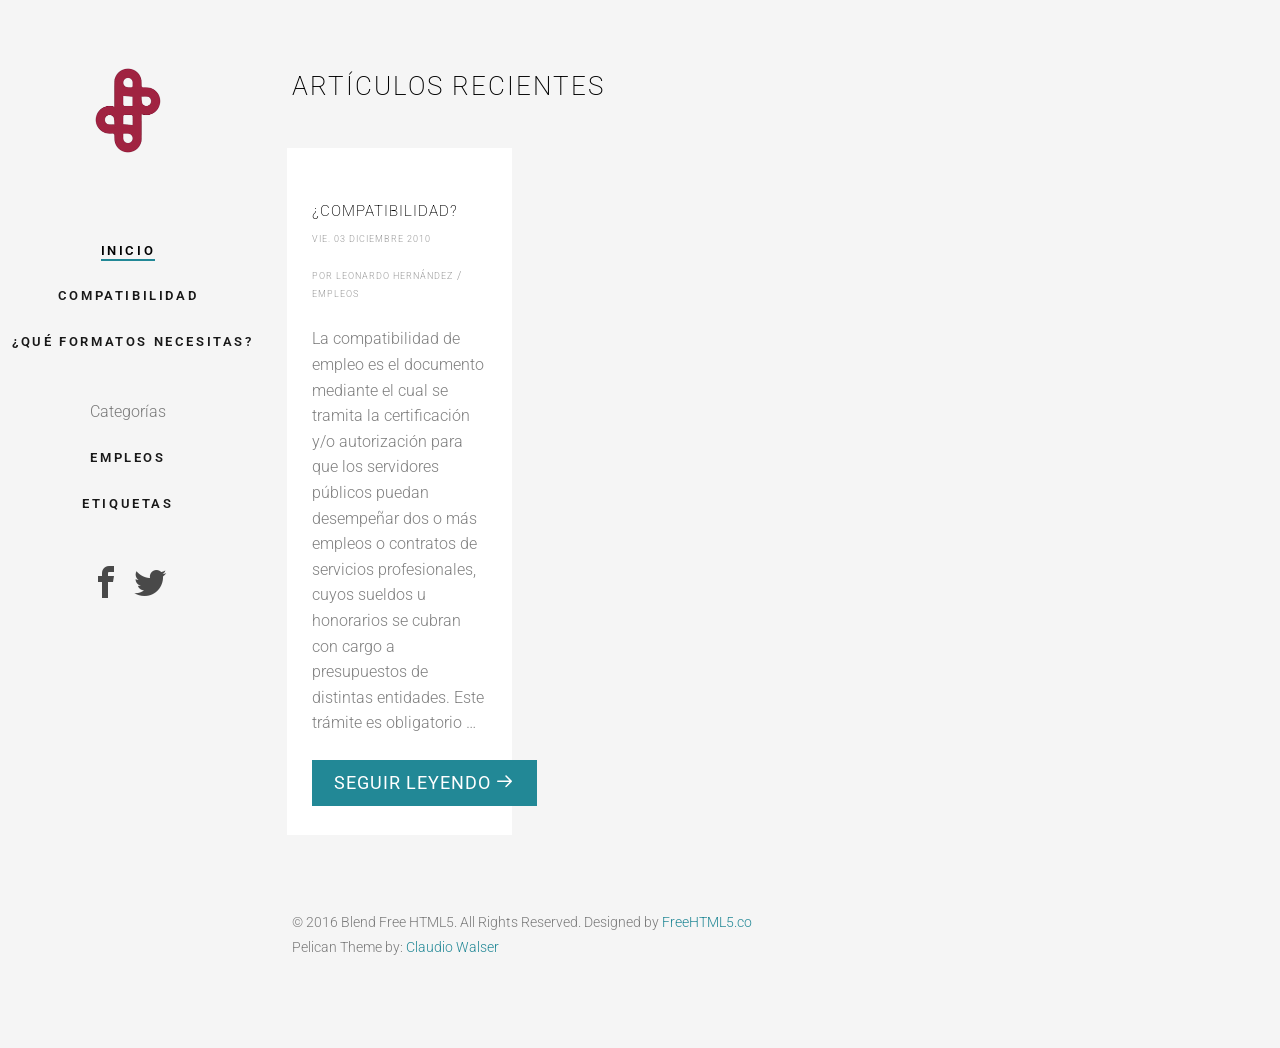
==== index.html @ bf5a9ab4 "Initial commit" ====
<!DOCTYPE html>
<!--[if lt IE 7]>      <html class="no-js lt-ie9 lt-ie8 lt-ie7"> <![endif]-->
<!--[if IE 7]>         <html class="no-js lt-ie9 lt-ie8"> <![endif]-->
<!--[if IE 8]>         <html class="no-js lt-ie9"> <![endif]-->
<!--[if gt IE 8]><!--> <html class="no-js"> <!--<![endif]-->
    <head>
	<link rel="icon" type="image/x-icon" href="./images/favicon.ico">
    <meta charset="utf-8">
    <meta http-equiv="X-UA-Compatible" content="IE=edge">
    <title>UNRC</title>

    <meta name="viewport" content="width=device-width, initial-scale=1">

        <meta name="description" content="" />
        <meta name="author" content="Leonardo Hernández" />

    <link href="https://fonts.googleapis.com/css?family=Roboto:100,300,400,500,700" rel="stylesheet">

    <!-- Animate.css -->
    <link rel="stylesheet" href="./theme/css/animate.css">
    <!-- Icomoon Icon Fonts-->
    <link rel="stylesheet" href="./theme/css/icomoon.css">
    <!-- Bootstrap  -->
    <link rel="stylesheet" href="./theme/css/bootstrap.css">
    <!-- Flexslider  -->
    <link rel="stylesheet" href="./theme/css/flexslider.css">
    <!-- Theme style  -->
    <link rel="stylesheet" href="./theme/css/style.css">
    <!-- Custom style  -->
    <link rel="stylesheet" href="./theme/css/custom.css">
    <!-- pygments code highlight -->
    <link rel="stylesheet" href="./theme/css/pygments.css">
    <!-- tipue search -->
    <link rel="stylesheet" href="./theme/tipuesearch/css/tipuesearch.css">

    <!-- Modernizr JS -->
    <script src="./theme/js/modernizr-2.6.2.min.js"></script>
    <!-- FOR IE9 below -->
    <!--[if lt IE 9]>
    <script src="/theme/js/respond.min.js"></script>
    <![endif]-->



    </head>
    <body>
    <div id="fh5co-page">
        <a href="#" class="js-fh5co-nav-toggle fh5co-nav-toggle"><i></i></a>
        <aside id="fh5co-aside" role="complementary" class="border js-fullheight">

            <nav class="fh5co-main-menu" role="navigation">
            </nav>
            <div class="clearfix"></div>
            <h1  id="fh5co-logo">
                <a href="./index.html">
                    <img src="https://unrcompatibilidad.github.io/images/logo.png" />
                </a>
            </h1>
            <nav class="fh5co-main-menu" role="navigation">
<ul>
    <!-- home link -->
    <li class="fh5co-active"><a href="./">Inicio</a></li>

    <!-- page links -->
            <li><a href="./pages/compatibilidad.html">Compatibilidad</a></li>
            <li><a href="./pages/Formatos PDF.html">¿Qué formatos necesitas?</a></li>

    <!-- categories -->
        <li class="nav-title">Categorías</li>
            <li><a href="./category/empleos.html">Empleos</a></li>

    <!-- tags -->
        <li><a href="./tags.html">Etiquetas</a></li>

    <!-- additional menu items from config -->

</ul>
            </nav>

<ul id="social">
            <li><a href="https://www.facebook.com/UNRosarioCastelIanos" alt="facebook"><i class="icon-facebook2"></i></a></li>

            <li><a href="https://twitter.com/UNRCastellanos" alt="twitter"><i class="icon-twitter2"></i></a></li>

</ul>
        </aside>

        <div id="fh5co-main">

    <div class="fh5co-narrow-content">
    <h2 class="fh5co-heading animate-box" data-animate-effect="fadeInLeft">Artículos Recientes</h2>
    <div class="row row-bottom-padded-md">
<div class="col-md-3 col-sm-6 col-padding animate-box" data-animate-effect="fadeInLeft">
    <div class="blog-entry">
        <div class="desc">
            <h3><a href="./compatibilidad.html">¿Compatibilidad?</a></h3>
            <span><small>vie. 03 diciembre 2010</small></span>
            <span><small>por Leonardo Hernández</small> / <small>Empleos</small></span>
            <p><p>La compatibilidad de empleo es el documento mediante el cual se tramita la certificación y/o autorización para que los servidores públicos puedan desempeñar dos o más empleos o contratos de servicios profesionales, cuyos sueldos u honorarios se cubran con cargo a presupuestos de distintas entidades.  Este trámite es obligatorio …</p></p>
            <a href="./compatibilidad.html" class="btn btn-primary">Seguir leyendo <i class="icon-arrow-right3"></i></a>
        </div>
    </div>
</div>    </div>




<div class="fh5co-footer">
    <p><small>&copy; 2016 Blend Free HTML5. All Rights Reserved.</span> <span>Designed by <a href="http://freehtml5.co/" target="_blank">FreeHTML5.co</a></span>
    <br /><span>Pelican Theme by: <a href="https://github.com/claudio-walser/pelican-fh5co-marble" target="_blank">Claudio Walser</a></span></small></p>

</div>                
        </div>
    </div>

    <!-- jQuery -->
    <script src="./theme/js/jquery.min.js"></script>
    <!-- jQuery Easing -->
    <script src="./theme/js/jquery.easing.1.3.js"></script>
    <!-- Bootstrap -->
    <script src="./theme/js/bootstrap.min.js"></script>
    <!-- Waypoints -->
    <script src="./theme/js/jquery.waypoints.min.js"></script>
    <!-- Flexslider -->
    <script src="./theme/js/jquery.flexslider-min.js"></script>


    <!-- MAIN JS -->
    <script src="./theme/js/main.js"></script>
    </body>
</html>
---- theme/css/icomoon.css ----
.demo-icons li{
  list-style: none;
  float: left;
  font-size: 3em;
  margin: 10px;
}

@font-face {
  font-family: 'icomoon';
  src:  url('fonts/icomoon.eot?6py85u');
  src:  url('fonts/icomoon.eot?6py85u#iefix') format('embedded-opentype'),
    url('fonts/icomoon.ttf?6py85u') format('truetype'),
    url('fonts/icomoon.woff?6py85u') format('woff'),
    url('fonts/icomoon.svg?6py85u#icomoon') format('svg');
  font-weight: normal;
  font-style: normal;
}

[class^="icon-"], [class*=" icon-"] {
  /* use !important to prevent issues with browser extensions that change fonts */
  font-family: 'icomoon' !important;
  speak: none;
  font-style: normal;
  font-weight: normal;
  font-variant: normal;
  text-transform: none;
  line-height: 1;

  /* Better Font Rendering =========== */
  -webkit-font-smoothing: antialiased;
  -moz-osx-font-smoothing: grayscale;
}

.icon-times:before {
  content: "\e930";
}
.icon-tick:before {
  content: "\e931";
}
.icon-plus:before {
  content: "\e932";
}
.icon-minus:before {
  content: "\e933";
}
.icon-equals:before {
  content: "\e934";
}
.icon-divide:before {
  content: "\e935";
}
.icon-chevron-right:before {
  content: "\e936";
}
.icon-chevron-left:before {
  content: "\e937";
}
.icon-arrow-right-thick:before {
  content: "\e938";
}
.icon-arrow-left-thick:before {
  content: "\e939";
}
.icon-th-small:before {
  content: "\e93a";
}
.icon-th-menu:before {
  content: "\e93b";
}
.icon-th-list:before {
  content: "\e93c";
}
.icon-th-large:before {
  content: "\e93d";
}
.icon-home:before {
  content: "\e93e";
}
.icon-arrow-forward:before {
  content: "\e93f";
}
.icon-arrow-back:before {
  content: "\e940";
}
.icon-rss:before {
  content: "\e941";
}
.icon-location:before {
  content: "\e942";
}
.icon-link:before {
  content: "\e943";
}
.icon-image:before {
  content: "\e944";
}
.icon-arrow-up-thick:before {
  content: "\e945";
}
.icon-arrow-down-thick:before {
  content: "\e946";
}
.icon-starburst:before {
  content: "\e947";
}
.icon-starburst-outline:before {
  content: "\e948";
}
.icon-star3:before {
  content: "\e949";
}
.icon-flow-children:before {
  content: "\e94a";
}
.icon-export:before {
  content: "\e94b";
}
.icon-delete2:before {
  content: "\e94c";
}
.icon-delete-outline:before {
  content: "\e94d";
}
.icon-cloud-storage:before {
  content: "\e94e";
}
.icon-wi-fi:before {
  content: "\e94f";
}
.icon-heart:before {
  content: "\e950";
}
.icon-flash:before {
  content: "\e951";
}
.icon-cancel:before {
  content: "\e952";
}
.icon-backspace:before {
  content: "\e953";
}
.icon-attachment:before {
  content: "\e954";
}
.icon-arrow-move:before {
  content: "\e955";
}
.icon-warning:before {
  content: "\e956";
}
.icon-user:before {
  content: "\e957";
}
.icon-radar:before {
  content: "\e958";
}
.icon-lock-open:before {
  content: "\e959";
}
.icon-lock-closed:before {
  content: "\e95a";
}
.icon-location-arrow:before {
  content: "\e95b";
}
.icon-info:before {
  content: "\e95c";
}
.icon-user-delete:before {
  content: "\e95d";
}
.icon-user-add:before {
  content: "\e95e";
}
.icon-media-pause:before {
  content: "\e95f";
}
.icon-group:before {
  content: "\e960";
}
.icon-chart-pie:before {
  content: "\e961";
}
.icon-chart-line:before {
  content: "\e962";
}
.icon-chart-bar:before {
  content: "\e963";
}
.icon-chart-area:before {
  content: "\e964";
}
.icon-video:before {
  content: "\e965";
}
.icon-point-of-interest:before {
  content: "\e966";
}
.icon-infinity:before {
  content: "\e967";
}
.icon-globe:before {
  content: "\e968";
}
.icon-eye:before {
  content: "\e969";
}
.icon-cog:before {
  content: "\e96a";
}
.icon-camera:before {
  content: "\e96b";
}
.icon-upload:before {
  content: "\e96c";
}
.icon-scissors:before {
  content: "\e96d";
}
.icon-refresh:before {
  content: "\e96e";
}
.icon-pin:before {
  content: "\e96f";
}
.icon-key:before {
  content: "\e970";
}
.icon-info-large:before {
  content: "\e971";
}
.icon-eject:before {
  content: "\e972";
}
.icon-download:before {
  content: "\e973";
}
.icon-zoom:before {
  content: "\e974";
}
.icon-zoom-out:before {
  content: "\e975";
}
.icon-zoom-in:before {
  content: "\e976";
}
.icon-sort-numerically:before {
  content: "\e977";
}
.icon-sort-alphabetically:before {
  content: "\e978";
}
.icon-input-checked:before {
  content: "\e979";
}
.icon-calender:before {
  content: "\e97a";
}
.icon-world2:before {
  content: "\e97b";
}
.icon-notes:before {
  content: "\e97c";
}
.icon-code:before {
  content: "\e97d";
}
.icon-arrow-sync:before {
  content: "\e97e";
}
.icon-arrow-shuffle:before {
  content: "\e97f";
}
.icon-arrow-repeat:before {
  content: "\e980";
}
.icon-arrow-minimise:before {
  content: "\e981";
}
.icon-arrow-maximise:before {
  content: "\e982";
}
.icon-arrow-loop:before {
  content: "\e983";
}
.icon-anchor:before {
  content: "\e984";
}
.icon-spanner:before {
  content: "\e985";
}
.icon-puzzle:before {
  content: "\e986";
}
.icon-power:before {
  content: "\e987";
}
.icon-plane:before {
  content: "\e988";
}
.icon-pi:before {
  content: "\e989";
}
.icon-phone:before {
  content: "\e98a";
}
.icon-microphone2:before {
  content: "\e98b";
}
.icon-media-rewind:before {
  content: "\e98c";
}
.icon-flag:before {
  content: "\e98d";
}
.icon-adjust-brightness:before {
  content: "\e98e";
}
.icon-waves:before {
  content: "\e98f";
}
.icon-social-twitter:before {
  content: "\e990";
}
.icon-social-facebook:before {
  content: "\e991";
}
.icon-social-dribbble:before {
  content: "\e992";
}
.icon-media-stop:before {
  content: "\e993";
}
.icon-media-record:before {
  content: "\e994";
}
.icon-media-play:before {
  content: "\e995";
}
.icon-media-fast-forward:before {
  content: "\e996";
}
.icon-media-eject:before {
  content: "\e997";
}
.icon-social-vimeo:before {
  content: "\e998";
}
.icon-social-tumbler:before {
  content: "\e999";
}
.icon-social-skype:before {
  content: "\e99a";
}
.icon-social-pinterest:before {
  content: "\e99b";
}
.icon-social-linkedin:before {
  content: "\e99c";
}
.icon-social-last-fm:before {
  content: "\e99d";
}
.icon-social-github:before {
  content: "\e99e";
}
.icon-social-flickr:before {
  content: "\e99f";
}
.icon-at:before {
  content: "\e9a0";
}
.icon-times-outline:before {
  content: "\e9a1";
}
.icon-plus-outline:before {
  content: "\e9a2";
}
.icon-minus-outline:before {
  content: "\e9a3";
}
.icon-tick-outline:before {
  content: "\e9a4";
}
.icon-th-large-outline:before {
  content: "\e9a5";
}
.icon-equals-outline:before {
  content: "\e9a6";
}
.icon-divide-outline:before {
  content: "\e9a7";
}
.icon-chevron-right-outline:before {
  content: "\e9a8";
}
.icon-chevron-left-outline:before {
  content: "\e9a9";
}
.icon-arrow-right-outline:before {
  content: "\e9aa";
}
.icon-arrow-left-outline:before {
  content: "\e9ab";
}
.icon-th-small-outline:before {
  content: "\e9ac";
}
.icon-th-menu-outline:before {
  content: "\e9ad";
}
.icon-th-list-outline:before {
  content: "\e9ae";
}
.icon-news2:before {
  content: "\e9b1";
}
.icon-home-outline:before {
  content: "\e9b2";
}
.icon-arrow-up-outline:before {
  content: "\e9b3";
}
.icon-arrow-forward-outline:before {
  content: "\e9b4";
}
.icon-arrow-down-outline:before {
  content: "\e9b5";
}
.icon-arrow-back-outline:before {
  content: "\e9b6";
}
.icon-trash3:before {
  content: "\e9b7";
}
.icon-rss-outline:before {
  content: "\e9b8";
}
.icon-message:before {
  content: "\e9b9";
}
.icon-location-outline:before {
  content: "\e9ba";
}
.icon-link-outline:before {
  content: "\e9bb";
}
.icon-image-outline:before {
  content: "\e9bc";
}
.icon-export-outline:before {
  content: "\e9bd";
}
.icon-cross:before {
  content: "\e9be";
}
.icon-wi-fi-outline:before {
  content: "\e9bf";
}
.icon-star-outline:before {
  content: "\e9c0";
}
.icon-media-pause-outline:before {
  content: "\e9c1";
}
.icon-mail:before {
  content: "\e9c2";
}
.icon-heart-outline:before {
  content: "\e9c3";
}
.icon-flash-outline:before {
  content: "\e9c4";
}
.icon-cancel-outline:before {
  content: "\e9c5";
}
.icon-beaker:before {
  content: "\e9c6";
}
.icon-arrow-move-outline:before {
  content: "\e9c7";
}
.icon-watch2:before {
  content: "\e9c8";
}
.icon-warning-outline:before {
  content: "\e9c9";
}
.icon-time:before {
  content: "\e9ca";
}
.icon-radar-outline:before {
  content: "\e9cb";
}
.icon-lock-open-outline:before {
  content: "\e9cc";
}
.icon-location-arrow-outline:before {
  content: "\e9cd";
}
.icon-info-outline:before {
  content: "\e9ce";
}
.icon-backspace-outline:before {
  content: "\e9cf";
}
.icon-attachment-outline:before {
  content: "\e9d0";
}
.icon-user-outline:before {
  content: "\e9d1";
}
.icon-user-delete-outline:before {
  content: "\e9d2";
}
.icon-user-add-outline:before {
  content: "\e9d3";
}
.icon-lock-closed-outline:before {
  content: "\e9d4";
}
.icon-group-outline:before {
  content: "\e9d5";
}
.icon-chart-pie-outline:before {
  content: "\e9d6";
}
.icon-chart-line-outline:before {
  content: "\e9d7";
}
.icon-chart-bar-outline:before {
  content: "\e9d8";
}
.icon-chart-area-outline:before {
  content: "\e9d9";
}
.icon-video-outline:before {
  content: "\e9da";
}
.icon-point-of-interest-outline:before {
  content: "\e9db";
}
.icon-map:before {
  content: "\e9dc";
}
.icon-key-outline:before {
  content: "\e9dd";
}
.icon-infinity-outline:before {
  content: "\e9de";
}
.icon-globe-outline:before {
  content: "\e9df";
}
.icon-eye-outline:before {
  content: "\e9e0";
}
.icon-cog-outline:before {
  content: "\e9e1";
}
.icon-camera-outline:before {
  content: "\e9e2";
}
.icon-upload-outline:before {
  content: "\e9e3";
}
.icon-support:before {
  content: "\e9e4";
}
.icon-scissors-outline:before {
  content: "\e9e5";
}
.icon-refresh-outline:before {
  content: "\e9e6";
}
.icon-info-large-outline:before {
  content: "\e9e7";
}
.icon-eject-outline:before {
  content: "\e9e8";
}
.icon-download-outline:before {
  content: "\e9e9";
}
.icon-battery-mid:before {
  content: "\e9ea";
}
.icon-battery-low:before {
  content: "\e9eb";
}
.icon-battery-high:before {
  content: "\e9ec";
}
.icon-zoom-outline:before {
  content: "\e9ed";
}
.icon-zoom-out-outline:before {
  content: "\e9ee";
}
.icon-zoom-in-outline:before {
  content: "\e9ef";
}
.icon-tag3:before {
  content: "\e9f0";
}
.icon-tabs-outline:before {
  content: "\e9f1";
}
.icon-pin-outline:before {
  content: "\e9f2";
}
.icon-message-typing:before {
  content: "\e9f3";
}
.icon-directions:before {
  content: "\e9f4";
}
.icon-battery-full:before {
  content: "\e9f5";
}
.icon-battery-charge:before {
  content: "\e9f6";
}
.icon-pipette:before {
  content: "\e9f7";
}
.icon-pencil:before {
  content: "\e9f8";
}
.icon-folder:before {
  content: "\e9f9";
}
.icon-folder-delete:before {
  content: "\e9fa";
}
.icon-folder-add:before {
  content: "\e9fb";
}
.icon-edit:before {
  content: "\e9fc";
}
.icon-document:before {
  content: "\e9fd";
}
.icon-document-delete:before {
  content: "\e9fe";
}
.icon-document-add:before {
  content: "\e9ff";
}
.icon-brush:before {
  content: "\ea00";
}
.icon-thumbs-up:before {
  content: "\ea01";
}
.icon-thumbs-down:before {
  content: "\ea02";
}
.icon-pen:before {
  content: "\ea03";
}
.icon-sort-numerically-outline:before {
  content: "\ea04";
}
.icon-sort-alphabetically-outline:before {
  content: "\ea05";
}
.icon-social-last-fm-circular:before {
  content: "\ea06";
}
.icon-social-github-circular:before {
  content: "\ea07";
}
.icon-compass:before {
  content: "\ea08";
}
.icon-bookmark:before {
  content: "\ea09";
}
.icon-input-checked-outline:before {
  content: "\ea0a";
}
.icon-code-outline:before {
  content: "\ea0b";
}
.icon-calender-outline:before {
  content: "\ea0c";
}
.icon-business-card:before {
  content: "\ea0d";
}
.icon-arrow-up:before {
  content: "\ea0e";
}
.icon-arrow-sync-outline:before {
  content: "\ea0f";
}
.icon-arrow-right:before {
  content: "\ea10";
}
.icon-arrow-repeat-outline:before {
  content: "\ea11";
}
.icon-arrow-loop-outline:before {
  content: "\ea12";
}
.icon-arrow-left:before {
  content: "\ea13";
}
.icon-flow-switch:before {
  content: "\ea14";
}
.icon-flow-parallel:before {
  content: "\ea15";
}
.icon-flow-merge:before {
  content: "\ea16";
}
.icon-document-text:before {
  content: "\ea17";
}
.icon-clipboard:before {
  content: "\ea18";
}
.icon-calculator:before {
  content: "\ea19";
}
.icon-arrow-minimise-outline:before {
  content: "\ea1a";
}
.icon-arrow-maximise-outline:before {
  content: "\ea1b";
}
.icon-arrow-down:before {
  content: "\ea1c";
}
.icon-gift:before {
  content: "\ea1d";
}
.icon-film:before {
  content: "\ea1e";
}
.icon-database:before {
  content: "\ea1f";
}
.icon-bell:before {
  content: "\ea20";
}
.icon-anchor-outline:before {
  content: "\ea21";
}
.icon-adjust-contrast:before {
  content: "\ea22";
}
.icon-world-outline:before {
  content: "\ea23";
}
.icon-shopping-bag:before {
  content: "\ea24";
}
.icon-power-outline:before {
  content: "\ea25";
}
.icon-notes-outline:before {
  content: "\ea26";
}
.icon-device-tablet:before {
  content: "\ea27";
}
.icon-device-phone:before {
  content: "\ea28";
}
.icon-device-laptop:before {
  content: "\ea29";
}
.icon-device-desktop:before {
  content: "\ea2a";
}
.icon-briefcase:before {
  content: "\ea2b";
}
.icon-stopwatch:before {
  content: "\ea2c";
}
.icon-spanner-outline:before {
  content: "\ea2d";
}
.icon-puzzle-outline:before {
  content: "\ea2e";
}
.icon-printer:before {
  content: "\ea2f";
}
.icon-pi-outline:before {
  content: "\ea30";
}
.icon-lightbulb:before {
  content: "\ea31";
}
.icon-flag-outline:before {
  content: "\ea32";
}
.icon-contacts:before {
  content: "\ea33";
}
.icon-archive2:before {
  content: "\ea34";
}
.icon-weather-stormy:before {
  content: "\ea35";
}
.icon-weather-shower:before {
  content: "\ea36";
}
.icon-weather-partly-sunny:before {
  content: "\ea37";
}
.icon-weather-downpour:before {
  content: "\ea38";
}
.icon-weather-cloudy:before {
  content: "\ea39";
}
.icon-plane-outline:before {
  content: "\ea3a";
}
.icon-phone-outline:before {
  content: "\ea3b";
}
.icon-microphone-outline:before {
  content: "\ea3c";
}
.icon-weather-windy:before {
  content: "\ea3d";
}
.icon-weather-windy-cloudy:before {
  content: "\ea3e";
}
.icon-weather-sunny:before {
  content: "\ea3f";
}
.icon-weather-snow:before {
  content: "\ea40";
}
.icon-weather-night:before {
  content: "\ea41";
}
.icon-media-stop-outline:before {
  content: "\ea42";
}
.icon-media-rewind-outline:before {
  content: "\ea43";
}
.icon-media-record-outline:before {
  content: "\ea44";
}
.icon-media-play-outline:before {
  content: "\ea45";
}
.icon-media-fast-forward-outline:before {
  content: "\ea46";
}
.icon-media-eject-outline:before {
  content: "\ea47";
}
.icon-wine:before {
  content: "\ea48";
}
.icon-waves-outline:before {
  content: "\ea49";
}
.icon-ticket:before {
  content: "\ea4a";
}
.icon-tags:before {
  content: "\ea4b";
}
.icon-plug:before {
  content: "\ea4c";
}
.icon-headphones:before {
  content: "\ea4d";
}
.icon-credit-card:before {
  content: "\ea4e";
}
.icon-coffee:before {
  content: "\ea4f";
}
.icon-book:before {
  content: "\ea50";
}
.icon-beer:before {
  content: "\ea51";
}
.icon-volume2:before {
  content: "\ea52";
}
.icon-volume-up:before {
  content: "\ea53";
}
.icon-volume-mute:before {
  content: "\ea54";
}
.icon-volume-down:before {
  content: "\ea55";
}
.icon-social-vimeo-circular:before {
  content: "\ea56";
}
.icon-social-twitter-circular:before {
  content: "\ea57";
}
.icon-social-pinterest-circular:before {
  content: "\ea58";
}
.icon-social-linkedin-circular:before {
  content: "\ea59";
}
.icon-social-facebook-circular:before {
  content: "\ea5a";
}
.icon-social-dribbble-circular:before {
  content: "\ea5b";
}
.icon-tree:before {
  content: "\ea5c";
}
.icon-thermometer2:before {
  content: "\ea5d";
}
.icon-social-tumbler-circular:before {
  content: "\ea5e";
}
.icon-social-skype-outline:before {
  content: "\ea5f";
}
.icon-social-flickr-circular:before {
  content: "\ea60";
}
.icon-social-at-circular:before {
  content: "\ea61";
}
.icon-shopping-cart:before {
  content: "\ea62";
}
.icon-messages:before {
  content: "\ea63";
}
.icon-leaf:before {
  content: "\ea64";
}
.icon-feather:before {
  content: "\ea65";
}
.icon-eye2:before {
  content: "\e064";
}
.icon-paper-clip:before {
  content: "\e065";
}
.icon-mail5:before {
  content: "\e066";
}
.icon-toggle:before {
  content: "\e067";
}
.icon-layout:before {
  content: "\e068";
}
.icon-link2:before {
  content: "\e069";
}
.icon-bell2:before {
  content: "\e06a";
}
.icon-lock3:before {
  content: "\e06b";
}
.icon-unlock:before {
  content: "\e06c";
}
.icon-ribbon2:before {
  content: "\e06d";
}
.icon-image2:before {
  content: "\e06e";
}
.icon-signal:before {
  content: "\e06f";
}
.icon-target3:before {
  content: "\e070";
}
.icon-clipboard3:before {
  content: "\e071";
}
.icon-clock3:before {
  content: "\e072";
}
.icon-watch:before {
  content: "\e073";
}
.icon-air-play:before {
  content: "\e074";
}
.icon-camera3:before {
  content: "\e075";
}
.icon-video2:before {
  content: "\e076";
}
.icon-disc:before {
  content: "\e077";
}
.icon-printer3:before {
  content: "\e078";
}
.icon-monitor:before {
  content: "\e079";
}
.icon-server:before {
  content: "\e07a";
}
.icon-cog2:before {
  content: "\e07b";
}
.icon-heart3:before {
  content: "\e07c";
}
.icon-paragraph:before {
  content: "\e07d";
}
.icon-align-justify:before {
  content: "\e07e";
}
.icon-align-left:before {
  content: "\e07f";
}
.icon-align-center:before {
  content: "\e080";
}
.icon-align-right:before {
  content: "\e081";
}
.icon-book2:before {
  content: "\e082";
}
.icon-layers2:before {
  content: "\e083";
}
.icon-stack2:before {
  content: "\e084";
}
.icon-stack-2:before {
  content: "\e085";
}
.icon-paper:before {
  content: "\e086";
}
.icon-paper-stack:before {
  content: "\e087";
}
.icon-search3:before {
  content: "\e088";
}
.icon-zoom-in2:before {
  content: "\e089";
}
.icon-zoom-out2:before {
  content: "\e08a";
}
.icon-reply2:before {
  content: "\e08b";
}
.icon-circle-plus:before {
  content: "\e08c";
}
.icon-circle-minus:before {
  content: "\e08d";
}
.icon-circle-check:before {
  content: "\e08e";
}
.icon-circle-cross:before {
  content: "\e08f";
}
.icon-square-plus:before {
  content: "\e090";
}
.icon-square-minus:before {
  content: "\e091";
}
.icon-square-check:before {
  content: "\e092";
}
.icon-square-cross:before {
  content: "\e093";
}
.icon-microphone:before {
  content: "\e094";
}
.icon-record:before {
  content: "\e095";
}
.icon-skip-back:before {
  content: "\e096";
}
.icon-rewind:before {
  content: "\e097";
}
.icon-play4:before {
  content: "\e098";
}
.icon-pause3:before {
  content: "\e099";
}
.icon-stop3:before {
  content: "\e09a";
}
.icon-fast-forward:before {
  content: "\e09b";
}
.icon-skip-forward:before {
  content: "\e09c";
}
.icon-shuffle2:before {
  content: "\e09d";
}
.icon-repeat:before {
  content: "\e09e";
}
.icon-folder2:before {
  content: "\e09f";
}
.icon-umbrella:before {
  content: "\e0a0";
}
.icon-moon:before {
  content: "\e0a1";
}
.icon-thermometer:before {
  content: "\e0a2";
}
.icon-drop:before {
  content: "\e0a3";
}
.icon-sun2:before {
  content: "\e0a4";
}
.icon-cloud3:before {
  content: "\e0a5";
}
.icon-cloud-upload2:before {
  content: "\e0a6";
}
.icon-cloud-download2:before {
  content: "\e0a7";
}
.icon-upload4:before {
  content: "\e0a8";
}
.icon-download4:before {
  content: "\e0a9";
}
.icon-location3:before {
  content: "\e0aa";
}
.icon-location-2:before {
  content: "\e0ab";
}
.icon-map3:before {
  content: "\e0ac";
}
.icon-battery:before {
  content: "\e0ad";
}
.icon-head:before {
  content: "\e0ae";
}
.icon-briefcase3:before {
  content: "\e0af";
}
.icon-speech-bubble:before {
  content: "\e0b0";
}
.icon-anchor2:before {
  content: "\e0b1";
}
.icon-globe2:before {
  content: "\e0b2";
}
.icon-box:before {
  content: "\e0b3";
}
.icon-reload:before {
  content: "\e0b4";
}
.icon-share3:before {
  content: "\e0b5";
}
.icon-marquee:before {
  content: "\e0b6";
}
.icon-marquee-plus:before {
  content: "\e0b7";
}
.icon-marquee-minus:before {
  content: "\e0b8";
}
.icon-tag:before {
  content: "\e0b9";
}
.icon-power2:before {
  content: "\e0ba";
}
.icon-command2:before {
  content: "\e0bb";
}
.icon-alt:before {
  content: "\e0bc";
}
.icon-esc:before {
  content: "\e0bd";
}
.icon-bar-graph:before {
  content: "\e0be";
}
.icon-bar-graph-2:before {
  content: "\e0bf";
}
.icon-pie-graph:before {
  content: "\e0c0";
}
.icon-star:before {
  content: "\e0c1";
}
.icon-arrow-left3:before {
  content: "\e0c2";
}
.icon-arrow-right3:before {
  content: "\e0c3";
}
.icon-arrow-up3:before {
  content: "\e0c4";
}
.icon-arrow-down3:before {
  content: "\e0c5";
}
.icon-volume:before {
  content: "\e0c6";
}
.icon-mute:before {
  content: "\e0c7";
}
.icon-content-right:before {
  content: "\e100";
}
.icon-content-left:before {
  content: "\e101";
}
.icon-grid2:before {
  content: "\e102";
}
.icon-grid-2:before {
  content: "\e103";
}
.icon-columns:before {
  content: "\e104";
}
.icon-loader:before {
  content: "\e105";
}
.icon-bag:before {
  content: "\e106";
}
.icon-ban:before {
  content: "\e107";
}
.icon-flag3:before {
  content: "\e108";
}
.icon-trash:before {
  content: "\e109";
}
.icon-expand2:before {
  content: "\e110";
}
.icon-contract:before {
  content: "\e111";
}
.icon-maximize:before {
  content: "\e112";
}
.icon-minimize:before {
  content: "\e113";
}
.icon-plus2:before {
  content: "\e114";
}
.icon-minus2:before {
  content: "\e115";
}
.icon-check:before {
  content: "\e116";
}
.icon-cross2:before {
  content: "\e117";
}
.icon-move:before {
  content: "\e118";
}
.icon-delete:before {
  content: "\e119";
}
.icon-menu5:before {
  content: "\e120";
}
.icon-archive:before {
  content: "\e121";
}
.icon-inbox:before {
  content: "\e122";
}
.icon-outbox:before {
  content: "\e123";
}
.icon-file:before {
  content: "\e124";
}
.icon-file-add:before {
  content: "\e125";
}
.icon-file-subtract:before {
  content: "\e126";
}
.icon-help:before {
  content: "\e127";
}
.icon-open:before {
  content: "\e128";
}
.icon-ellipsis:before {
  content: "\e129";
}
.icon-heart4:before {
  content: "\e900";
}
.icon-cloud4:before {
  content: "\e901";
}
.icon-star2:before {
  content: "\e902";
}
.icon-tv2:before {
  content: "\e903";
}
.icon-sound:before {
  content: "\e904";
}
.icon-video3:before {
  content: "\e905";
}
.icon-trash2:before {
  content: "\e906";
}
.icon-user2:before {
  content: "\e907";
}
.icon-key3:before {
  content: "\e908";
}
.icon-search4:before {
  content: "\e909";
}
.icon-settings:before {
  content: "\e90a";
}
.icon-camera4:before {
  content: "\e90b";
}
.icon-tag2:before {
  content: "\e90c";
}
.icon-lock4:before {
  content: "\e90d";
}
.icon-bulb:before {
  content: "\e90e";
}
.icon-pen2:before {
  content: "\e90f";
}
.icon-diamond:before {
  content: "\e910";
}
.icon-display2:before {
  content: "\e911";
}
.icon-location4:before {
  content: "\e912";
}
.icon-eye3:before {
  content: "\e913";
}
.icon-bubble3:before {
  content: "\e914";
}
.icon-stack3:before {
  content: "\e915";
}
.icon-cup:before {
  content: "\e916";
}
.icon-phone3:before {
  content: "\e917";
}
.icon-news:before {
  content: "\e918";
}
.icon-mail6:before {
  content: "\e919";
}
.icon-like:before {
  content: "\e91a";
}
.icon-photo:before {
  content: "\e91b";
}
.icon-note:before {
  content: "\e91c";
}
.icon-clock4:before {
  content: "\e91d";
}
.icon-paperplane:before {
  content: "\e91e";
}
.icon-params:before {
  content: "\e91f";
}
.icon-banknote:before {
  content: "\e920";
}
.icon-data:before {
  content: "\e921";
}
.icon-music2:before {
  content: "\e922";
}
.icon-megaphone2:before {
  content: "\e923";
}
.icon-study:before {
  content: "\e924";
}
.icon-lab2:before {
  content: "\e925";
}
.icon-food:before {
  content: "\e926";
}
.icon-t-shirt:before {
  content: "\e927";
}
.icon-fire2:before {
  content: "\e928";
}
.icon-clip:before {
  content: "\e929";
}
.icon-shop:before {
  content: "\e92a";
}
.icon-calendar3:before {
  content: "\e92b";
}
.icon-wallet2:before {
  content: "\e92c";
}
.icon-vynil:before {
  content: "\e92d";
}
.icon-truck2:before {
  content: "\e92e";
}
.icon-world:before {
  content: "\e92f";
}
.icon-spinner6:before {
  content: "\e9af";
}
.icon-spinner7:before {
  content: "\e9b0";
}
.icon-amazon:before {
  content: "\eab7";
}
.icon-google:before {
  content: "\eab8";
}
.icon-google2:before {
  content: "\eab9";
}
.icon-google3:before {
  content: "\eaba";
}
.icon-google-plus:before {
  content: "\eabb";
}
.icon-google-plus2:before {
  content: "\eabc";
}
.icon-google-plus3:before {
  content: "\eabd";
}
.icon-hangouts:before {
  content: "\eabe";
}
.icon-google-drive:before {
  content: "\eabf";
}
.icon-facebook2:before {
  content: "\eac0";
}
.icon-facebook22:before {
  content: "\eac1";
}
.icon-instagram:before {
  content: "\eac2";
}
.icon-whatsapp:before {
  content: "\eac3";
}
.icon-spotify:before {
  content: "\eac4";
}
.icon-telegram:before {
  content: "\eac5";
}
.icon-twitter2:before {
  content: "\eac6";
}
.icon-vine:before {
  content: "\eac7";
}
.icon-vk:before {
  content: "\eac8";
}
.icon-renren:before {
  content: "\eac9";
}
.icon-sina-weibo:before {
  content: "\eaca";
}
.icon-rss2:before {
  content: "\eacb";
}
.icon-rss22:before {
  content: "\eacc";
}
.icon-youtube:before {
  content: "\eacd";
}
.icon-youtube2:before {
  content: "\eace";
}
.icon-twitch:before {
  content: "\eacf";
}
.icon-vimeo:before {
  content: "\ead0";
}
.icon-vimeo2:before {
  content: "\ead1";
}
.icon-lanyrd:before {
  content: "\ead2";
}
.icon-flickr:before {
  content: "\ead3";
}
.icon-flickr2:before {
  content: "\ead4";
}
.icon-flickr3:before {
  content: "\ead5";
}
.icon-flickr4:before {
  content: "\ead6";
}
.icon-dribbble2:before {
  content: "\ead7";
}
.icon-behance:before {
  content: "\ead8";
}
.icon-behance2:before {
  content: "\ead9";
}
.icon-deviantart:before {
  content: "\eada";
}
.icon-500px:before {
  content: "\eadb";
}
.icon-steam:before {
  content: "\eadc";
}
.icon-steam2:before {
  content: "\eadd";
}
.icon-dropbox:before {
  content: "\eade";
}
.icon-onedrive:before {
  content: "\eadf";
}
.icon-github:before {
  content: "\eae0";
}
.icon-npm:before {
  content: "\eae1";
}
.icon-basecamp:before {
  content: "\eae2";
}
.icon-trello:before {
  content: "\eae3";
}
.icon-wordpress:before {
  content: "\eae4";
}
.icon-joomla:before {
  content: "\eae5";
}
.icon-ello:before {
  content: "\eae6";
}
.icon-blogger:before {
  content: "\eae7";
}
.icon-blogger2:before {
  content: "\eae8";
}
.icon-tumblr2:before {
  content: "\eae9";
}
.icon-tumblr22:before {
  content: "\eaea";
}
.icon-yahoo:before {
  content: "\eaeb";
}
.icon-yahoo2:before {
  content: "\eaec";
}
.icon-tux:before {
  content: "\eaed";
}
.icon-appleinc:before {
  content: "\eaee";
}
.icon-finder:before {
  content: "\eaef";
}
.icon-android:before {
  content: "\eaf0";
}
.icon-windows:before {
  content: "\eaf1";
}
.icon-windows8:before {
  content: "\eaf2";
}
.icon-soundcloud:before {
  content: "\eaf3";
}
.icon-soundcloud2:before {
  content: "\eaf4";
}
.icon-skype:before {
  content: "\eaf5";
}
.icon-reddit:before {
  content: "\eaf6";
}
.icon-hackernews:before {
  content: "\eaf7";
}
.icon-wikipedia:before {
  content: "\eaf8";
}
.icon-linkedin2:before {
  content: "\eaf9";
}
.icon-linkedin22:before {
  content: "\eafa";
}
.icon-lastfm:before {
  content: "\eafb";
}
.icon-lastfm2:before {
  content: "\eafc";
}
.icon-delicious:before {
  content: "\eafd";
}
.icon-stumbleupon:before {
  content: "\eafe";
}
.icon-stumbleupon2:before {
  content: "\eaff";
}
.icon-stackoverflow:before {
  content: "\eb00";
}
.icon-pinterest:before {
  content: "\eb01";
}
.icon-pinterest2:before {
  content: "\eb02";
}
.icon-xing:before {
  content: "\eb03";
}
.icon-xing2:before {
  content: "\eb04";
}
.icon-flattr:before {
  content: "\eb05";
}
.icon-foursquare:before {
  content: "\eb06";
}
.icon-yelp:before {
  content: "\eb07";
}
.icon-paypal:before {
  content: "\eb08";
}
.icon-chrome:before {
  content: "\eb09";
}
.icon-firefox:before {
  content: "\eb0a";
}
.icon-IE:before {
  content: "\eb0b";
}
.icon-edge:before {
  content: "\eb0c";
}
.icon-safari:before {
  content: "\eb0d";
}
.icon-opera:before {
  content: "\eb0e";
}
.icon-file-pdf:before {
  content: "\eb0f";
}
.icon-file-openoffice:before {
  content: "\eb10";
}
.icon-file-word:before {
  content: "\eb11";
}
.icon-file-excel:before {
  content: "\eb12";
}
.icon-libreoffice:before {
  content: "\eb13";
}
.icon-html-five:before {
  content: "\eb14";
}
.icon-html-five2:before {
  content: "\eb15";
}
.icon-css3:before {
  content: "\eb16";
}
.icon-git:before {
  content: "\eb17";
}
.icon-codepen:before {
  content: "\eb18";
}
.icon-svg:before {
  content: "\eb19";
}
.icon-IcoMoon:before {
  content: "\eb1a";
}
---- theme/css/style.css ----
@font-face {
  font-family: 'icomoon';
  src: url("../fonts/icomoon/icomoon.eot?srf3rx");
  src: url("../fonts/icomoon/icomoon.eot?srf3rx#iefix") format("embedded-opentype"), url("../fonts/icomoon/icomoon.ttf?srf3rx") format("truetype"), url("../fonts/icomoon/icomoon.woff?srf3rx") format("woff"), url("../fonts/icomoon/icomoon.svg?srf3rx#icomoon") format("svg");
  font-weight: normal;
  font-style: normal;
}
/* =======================================================
*
* 	Template Style 
*	Edit this section
*
* ======================================================= */
body {
  font-family: "Roboto", Arial, sans-serif;
  font-weight: 300;
  font-size: 16px;
  line-height: 1.6;
  color: rgba(0, 0, 0, 0.5);
  background: whitesmoke;
}
@media screen and (max-width: 992px) {
  body {
    font-size: 16px;
  }
}

a {
  color: #228896;
  -webkit-transition: 0.5s;
  -o-transition: 0.5s;
  transition: 0.5s;
}
a:hover, a:active, a:focus {
  color: #228896;
  outline: none;
  text-decoration: none !important;
}

p {
  margin-bottom: 1.5em;
}

h1, h2, h3, h4, h5, h6 {
  color: #000;
  font-family: "Roboto", Arial, sans-serif;
  font-weight: 400;
  margin: 0 0 30px 0;
}

figure {
  margin-bottom: 2.5em;
  float: left;
  width: 100%;
}
figure figcaption {
  font-size: 16px;
  width: 80%;
  margin: 20px auto 0px auto;
  color: #b3b3b3;
  font-style: italic;
  font-family: "Roboto", Arial, sans-serif;
}
@media screen and (max-width: 480px) {
  figure figcaption {
    width: 100%;
  }
}

::-webkit-selection {
  color: #fff;
  background: #228896;
}

::-moz-selection {
  color: #fff;
  background: #228896;
}

::selection {
  color: #fff;
  background: #228896;
}

#fh5co-page {
  width: 100%;
  overflow: hidden;
  position: relative;
}

#fh5co-aside {
  padding-top: 60px;
  padding-bottom: 40px;
  width: 20%;
  position: fixed;
  bottom: 0;
  top: 0;
  left: 0;
  overflow-y: scroll;
  z-index: 1001;
  -webkit-transition: 0.5s;
  -o-transition: 0.5s;
  transition: 0.5s;
}
#fh5co-aside::-webkit-scrollbar { 
    display: none; 
}

@media screen and (max-width: 1200px) {
  #fh5co-aside {
    width: 30%;
  }
}
@media screen and (max-width: 768px) {
  #fh5co-aside {
    width: 270px;
    -moz-transform: translateX(-270px);
    -webkit-transform: translateX(-270px);
    -ms-transform: translateX(-270px);
    -o-transform: translateX(-270px);
    transform: translateX(-270px);
  }
}
#fh5co-aside #fh5co-logo {
  text-align: center;
  font-family: "Roboto", Arial, sans-serif;
  font-weight: 700;
  margin-bottom: 2em;
  text-transform: uppercase;
  font-size: 38px;
}


#fh5co-aside #fh5co-logo img {
  width: 150px;
}

#fh5co-aside #fh5co-logo a {
  width: auto !important;
}

#fh5co-aside #fh5co-logo img {
  border-radius: 50%;

}
@media screen and (max-width: 768px) {
  #fh5co-aside #fh5co-logo {
    margin-bottom: 1em;
  }
}
#fh5co-aside #fh5co-logo a {
  color: #000;
}
#fh5co-aside #fh5co-logo a span {
  font-weight: 300;
  color: rgba(0, 0, 0, 0.5);
}
#fh5co-aside .fh5co-main-menu ul {
  text-align: center;
  margin: 0;
  padding: 0;
}
@media screen and (max-width: 768px) {
  #fh5co-aside .fh5co-main-menu ul {
    margin: 0 0 2em 0;
  }
}
#fh5co-aside .fh5co-main-menu ul li {
  margin: 0 0 20px 0;
  padding: 0;
  list-style: none;
}
#fh5co-aside .fh5co-main-menu ul li a {
  color: rgba(0, 0, 0, 0.9);
  text-decoration: none;
  letter-spacing: .1em;
  text-transform: uppercase;
  font-size: 13px;
  font-weight: 600;
  position: relative;
  padding: 10px 10px;
  letter-spacing: .2em;
  font-family: "Roboto", Arial, sans-serif;
  -webkit-transition: 0.3s;
  -o-transition: 0.3s;
  transition: 0.3s;
}
#fh5co-aside .fh5co-main-menu ul li a:after {
  content: "";
  position: absolute;
  height: 2px;
  bottom: 7px;
  left: 10px;
  right: 10px;
  background-color: #228896;
  visibility: hidden;
  -webkit-transform: scaleX(0);
  -moz-transform: scaleX(0);
  -ms-transform: scaleX(0);
  -o-transform: scaleX(0);
  transform: scaleX(0);
  -webkit-transition: all 0.3s cubic-bezier(0.175, 0.885, 0.32, 1.275);
  -moz-transition: all 0.3s cubic-bezier(0.175, 0.885, 0.32, 1.275);
  -ms-transition: all 0.3s cubic-bezier(0.175, 0.885, 0.32, 1.275);
  -o-transition: all 0.3s cubic-bezier(0.175, 0.885, 0.32, 1.275);
  transition: all 0.3s cubic-bezier(0.175, 0.885, 0.32, 1.275);
}
#fh5co-aside .fh5co-main-menu ul li a:hover {
  text-decoration: none;
  color: black;
}
#fh5co-aside .fh5co-main-menu ul li a:hover:after {
  visibility: visible;
  -webkit-transform: scaleX(1);
  -moz-transform: scaleX(1);
  -ms-transform: scaleX(1);
  -o-transform: scaleX(1);
  transform: scaleX(1);
}
#fh5co-aside .fh5co-main-menu ul li.fh5co-active a {
  color: black;
}
#fh5co-aside .fh5co-main-menu ul li.fh5co-active a:after {
  visibility: visible;
  -webkit-transform: scaleX(1);
  -moz-transform: scaleX(1);
  -ms-transform: scaleX(1);
  -o-transform: scaleX(1);
  transform: scaleX(1);
}
#fh5co-aside .fh5co-footer {
  position: absolute;
  bottom: 40px;
  font-size: 14px;
  text-align: center;
  width: 100%;
  font-weight: 400;
  color: rgba(0, 0, 0, 0.6);
  padding: 0 20px;
}
@media screen and (max-width: 768px) {
  #fh5co-aside .fh5co-footer {
    position: relative;
    bottom: 0;
  }
}
#fh5co-aside .fh5co-footer span {
  display: block;
}



#fh5co-aside #social [class^="icon-"], [class*=" icon-"] {
  font-size: 2em;
}
#fh5co-aside #social {
  padding: 0;
  margin: 0;
  text-align: center;
  margin-top: 50px;
}
#fh5co-aside #social li {
  padding: 0;
  margin: 0;
  display: inline;
  list-style: none;
}
#fh5co-aside #social li a {
  color: rgba(0, 0, 0, 0.7);
  padding: 4px;
}
#fh5co-aside #social li a:hover, #fh5co-aside #social li a:active, #fh5co-aside #social li a:focus {
  text-decoration: none;
  outline: none;
  color: #228896;
}

#fh5co-main {
  width: 80%;
  float: right;
  -webkit-transition: 0.5s;
  -o-transition: 0.5s;
  transition: 0.5s;
}
@media screen and (max-width: 1200px) {
  #fh5co-main {
    width: 70%;
  }
}
@media screen and (max-width: 768px) {
  #fh5co-main {
    width: 100%;
  }
}
#fh5co-main .fh5co-narrow-content {
  position: relative;
  width: 93%;
  margin: 0 auto;
  padding: 4em 0;
  clear: both;
}
@media screen and (max-width: 768px) {
  #fh5co-main .fh5co-narrow-content {
    width: 100%;
    padding: 4em 1em;
  }
}

#fh5co-hero {
  min-height: 500px;
  background: #fff url(../images/loader.gif) no-repeat center center;
  width: 100%;
  float: left;
  clear: both;
}
#fh5co-hero .btn {
  font-size: 24px;
}
#fh5co-hero .btn.btn-primary {
  padding: 14px 30px !important;
}
#fh5co-hero .flexslider {
  border: none;
  z-index: 1;
  margin-bottom: 0;
}
#fh5co-hero .flexslider .slides {
  position: relative;
  overflow: hidden;
}
#fh5co-hero .flexslider .slides .overlay {
  position: absolute;
  top: 0;
  bottom: 0;
  left: 0;
  right: 0;
  content: '';
  background: rgba(0, 0, 0, 0.3);
}
#fh5co-hero .flexslider .slides li {
  background-repeat: no-repeat;
  background-size: cover;
  background-position: bottom center;
  min-height: 500px;
  position: relative;
}
#fh5co-hero .flexslider .flex-control-nav {
  bottom: 20px;
  z-index: 1000;
  right: 20px;
  float: right;
  width: auto;
}
#fh5co-hero .flexslider .flex-control-nav li {
  display: block;
  margin-bottom: 10px;
}
#fh5co-hero .flexslider .flex-control-nav li a {
  background: rgba(255, 255, 255, 0.2);
  box-shadow: none;
  width: 12px;
  height: 12px;
  cursor: pointer;
}
#fh5co-hero .flexslider .flex-control-nav li a.flex-active {
  cursor: pointer;
  background: transparent;
  border: 2px solid #228896;
}
#fh5co-hero .flexslider .flex-direction-nav {
  display: none;
}
#fh5co-hero .flexslider .slider-text {
  display: table;
  opacity: 0;
  min-height: 500px;
  z-index: 9;
}
#fh5co-hero .flexslider .slider-text > .slider-text-inner {
  display: table-cell;
  vertical-align: middle;
  min-height: 700px;
  padding: 2em;
}
@media screen and (max-width: 768px) {
  #fh5co-hero .flexslider .slider-text > .slider-text-inner {
    text-align: center;
  }
}
#fh5co-hero .flexslider .slider-text > .slider-text-inner h1, #fh5co-hero .flexslider .slider-text > .slider-text-inner h2 {
  margin: 0;
  padding: 0;
  color: white;
  font-family: "Roboto", Arial, sans-serif;
}
#fh5co-hero .flexslider .slider-text > .slider-text-inner h1 {
  margin-bottom: 20px;
  font-size: 45px;
  line-height: 1.3;
  font-weight: 100;
  font-family: "Roboto", Arial, sans-serif;
}
@media screen and (max-width: 768px) {
  #fh5co-hero .flexslider .slider-text > .slider-text-inner h1 {
    font-size: 28px;
  }
}
#fh5co-hero .flexslider .slider-text > .slider-text-inner h2 {
  font-size: 18px;
  line-height: 1.5;
  margin-bottom: 30px;
  font-weight: 300;
}
#fh5co-hero .flexslider .slider-text > .slider-text-inner h2 a {
  color: rgba(34, 136, 150, 0.8);
  border-bottom: 1px solid rgba(34, 136, 150, 0.7);
}
#fh5co-hero .flexslider .slider-text > .slider-text-inner .heading-section {
  font-size: 50px;
}
@media screen and (max-width: 768px) {
  #fh5co-hero .flexslider .slider-text > .slider-text-inner .heading-section {
    font-size: 30px;
  }
}
#fh5co-hero .flexslider .slider-text > .slider-text-inner s
.fh5co-lead {
  font-size: 20px;
  color: #fff;
}
#fh5co-hero .flexslider .slider-text > .slider-text-inner s
.fh5co-lead .icon-heart {
  color: #d9534f;
}
#fh5co-hero .flexslider .slider-text > .slider-text-inner .btn {
  font-size: 12px;
  text-transform: uppercase;
  letter-spacing: 2px;
  color: #fff;
  padding: 22px 30px !important;
  border: none;
  font-weight: 500;
}
#fh5co-hero .flexslider .slider-text > .slider-text-inner .btn.btn-learn {
  background: #fff;
  color: #000;
}
#fh5co-hero .flexslider .slider-text > .slider-text-inner .btn.btn-learn:hover {
  color: #fff;
}
@media screen and (max-width: 768px) {
  #fh5co-hero .flexslider .slider-text > .slider-text-inner .btn {
    width: 100%;
  }
}

.fh5co-bg-color {
  width: 100%;
  float: left;
  background: #fff;
}

body.offcanvas {
  overflow-x: hidden;
}
body.offcanvas #fh5co-aside {
  -moz-transform: translateX(0);
  -webkit-transform: translateX(0);
  -ms-transform: translateX(0);
  -o-transform: translateX(0);
  transform: translateX(0);
  width: 270px;
  background: #fff;
  z-index: 999;
  position: fixed;
}
body.offcanvas #fh5co-main, body.offcanvas .fh5co-nav-toggle {
  top: 0;
  -moz-transform: translateX(270px);
  -webkit-transform: translateX(270px);
  -ms-transform: translateX(270px);
  -o-transform: translateX(270px);
  transform: translateX(270px);
}

.fh5co-services {
  margin-top: 5px;
}
.fh5co-services ul {
  list-style: none;
  padding: 0;
  margin: 0;
}

.blog-entry {
  width: 100%;
  float: left;
  background: #fff;
}
@media screen and (max-width: 768px) {
  .blog-entry {
    margin-bottom: 30px;
  }
}
.blog-entry .blog-img {
  width: 100%;
  float: left;
  overflow: hidden;
  position: relative;
  z-index: 1;
  margin-bottom: 25px;
}
.blog-entry .blog-img img {
  position: relative;
  max-width: 100%;
  -webkit-transform: scale(1.2);
  -moz-transform: scale(1.2);
  -ms-transform: scale(1.2);
  -o-transform: scale(1.2);
  transform: scale(1.2);
  -webkit-transition: 0.9s;
  -o-transition: 0.9s;
  transition: 0.9s;
}
.blog-entry .desc {
  padding: 25px;
}
.blog-entry .desc h3 {
  font-size: 15px;
  text-transform: uppercase;
  margin-bottom: 10px;
  letter-spacing: 1px;
  line-height: auto;
}
.blog-entry .desc h3 a {
  color: #000;
  text-decoration: none;
}
.blog-entry .desc span {
  display: block;
  margin-bottom: 20px;
  font-size: 11px;
  text-transform: uppercase;
  letter-spacing: 1px;
  color: rgba(0, 0, 0, 0.4) !important;
}
.blog-entry .desc span small i {
  color: #e6e6e6;
}
.blog-entry .desc .lead {
  font-size: 11px;
  text-transform: uppercase;
  letter-spacing: 2px;
  color: #000;
}
.blog-entry:hover .blog-img img {
  -webkit-transform: scale(1);
  -moz-transform: scale(1);
  -ms-transform: scale(1);
  -o-transform: scale(1);
  transform: scale(1);
}

.work {
  background-size: cover;
  background-position: center center;
  background-repeat: no-repeat;
  position: relative;
  height: 270px;
  width: 100%;
  display: table;
  overflow: hidden;
}
@media screen and (max-width: 768px) {
  .work {
    height: 400px;
  }
}
@media screen and (max-width: 480px) {
  .work {
    height: 270px;
  }
}
.work .desc {
  display: table-cell;
  vertical-align: middle;
  height: 270px;
  background: #fff;
  opacity: 0;
  -webkit-transition: 0.3s;
  -o-transition: 0.3s;
  transition: 0.3s;
}
.work .desc h3 {
  font-size: 14px;
  -webkit-transition: -webkit-transform 0.3s, opacity 0.3s;
  transition: transform 0.3s, opacity 0.3s;
  -webkit-transform: translate3d(0, -15px, 0);
  transform: translate3d(0, -15px, 0);
}
.work .desc span {
  display: block;
  color: #999999;
  font-size: 12px;
  -webkit-transition: -webkit-transform 0.3s, opacity 0.3s;
  transition: transform 0.3s, opacity 0.3s;
  -webkit-transform: translate3d(0, 15px, 0);
  transform: translate3d(0, 15px, 0);
}
@media screen and (max-width: 768px) {
  .work .desc {
    opacity: 1;
    background: transparent !important;
  }
  .work .desc h3 {
    -webkit-transform: translate3d(0, 0, 0);
    transform: translate3d(0, 0, 0);
    color: #fff;
  }
  .work .desc span {
    -webkit-transform: translate3d(0, 0, 0);
    transform: translate3d(0, 0, 0);
  }
}
.work:hover .desc {
  opacity: 1;
}
.work:hover .desc h3 {
  -webkit-transform: translate3d(0, 0, 0);
  transform: translate3d(0, 0, 0);
}
.work:hover .desc span {
  -webkit-transform: translate3d(0, 0, 0);
  transform: translate3d(0, 0, 0);
}

.fh5co-lead {
  font-size: 18px;
  line-height: 1.5;
}

.fh5co-heading-colored {
  color: #228896;
  font-size: 30px;
}

.fh5co-cards {
  padding: 1em 0;
  background: #e6e6e6;
}
@media screen and (max-width: 768px) {
  .fh5co-cards {
    padding: 1em 0;
  }
}
.fh5co-cards .fh5co-flex-wrap {
  display: -webkit-box;
  display: -moz-box;
  display: -ms-flexbox;
  display: -webkit-flex;
  display: flex;
  flex-wrap: wrap;
  -webkit-flex-wrap: wrap;
  -moz-flex-wrap: wrap;
}
.fh5co-cards .fh5co-flex-wrap > div {
  width: 49.5%;
  margin-right: 1%;
  background: #fff;
  padding: 30px;
  margin-bottom: 10px;
}
.fh5co-cards .fh5co-flex-wrap > div:nth-of-type(1) {
  float: left;
}
.fh5co-cards .fh5co-flex-wrap > div:nth-of-type(2) {
  float: right;
  margin-right: 0%;
}
@media screen and (max-width: 992px) {
  .fh5co-cards .fh5co-flex-wrap > div {
    width: 100%;
    margin-right: 0;
  }
}
.fh5co-cards .fh5co-flex-wrap .fh5co-card p:last-child {
  margin-bottom: 0;
}
.fh5co-cards .fh5co-flex-wrap .fh5co-card h5 {
  text-transform: uppercase;
  font-size: 12px;
  letter-spacing: .2em;
  padding: 4px 8px;
  background: #ebebeb;
  display: -moz-inline-stack;
  display: inline-block;
  zoom: 1;
  *display: inline;
}

.fh5co-counter .fh5co-number {
  font-size: 100px;
  color: #228896;
  font-weight: 400;
  margin: 0;
  padding: 0;
  line-height: .7;
}
.fh5co-counter .fh5co-number.fh5co-left {
  float: left;
  width: 30%;
}
@media screen and (max-width: 768px) {
  .fh5co-counter .fh5co-number.fh5co-left {
    width: 100%;
    line-height: 1.2;
  }
}
.fh5co-counter .fh5co-text {
  float: right;
  text-align: left;
  width: 70%;
}
@media screen and (max-width: 768px) {
  .fh5co-counter .fh5co-text {
    width: 100%;
    text-align: center;
  }
}
.fh5co-counter .fh5co-text h3 {
  margin: 0;
  padding: 0;
  position: relative;
}
.fh5co-counter .fh5co-text h3.border-bottom:after {
  content: "";
  width: 50px;
}

.fh5co-social {
  padding: 0;
  margin: 0;
  text-align: center;
}
.fh5co-social li {
  padding: 0;
  margin: 0;
  list-style: none;
  display: -moz-inline-stack;
  display: inline-block;
  zoom: 1;
  *display: inline;
}
.fh5co-social li a {
  font-size: 22px;
  color: #000;
  padding: 10px;
  display: -moz-inline-stack;
  display: inline-block;
  zoom: 1;
  *display: inline;
  -webkit-border-radius: 7px;
  -moz-border-radius: 7px;
  -ms-border-radius: 7px;
  border-radius: 7px;
}
@media screen and (max-width: 768px) {
  .fh5co-social li a {
    padding: 10px 8px;
  }
}
.fh5co-social li a:hover {
  color: #228896;
}
.fh5co-social li a:hover, .fh5co-social li a:active, .fh5co-social li a:focus {
  outline: none;
  text-decoration: none;
  color: #228896;
}

#map {
  width: 100%;
  height: 700px;
}
@media screen and (max-width: 768px) {
  #map {
    height: 200px;
  }
}

.fh5co-more-contact {
  background: #fafafa;
}

.fh5co-feature {
  text-align: left;
  width: 100%;
  float: left;
  margin-bottom: 40px;
  position: relative;
}
.fh5co-feature .fh5co-icon {
  position: absolute;
  top: 0;
  left: 0;
  width: 100px;
  height: 100px;
  display: table;
  text-align: center;
  background: rgba(0, 0, 0, 0.05);
  -webkit-border-radius: 50%;
  -moz-border-radius: 50%;
  -ms-border-radius: 50%;
  border-radius: 50%;
}
.fh5co-feature .fh5co-icon i {
  display: table-cell;
  vertical-align: middle;
  color: #228896;
  font-size: 40px;
  height: 100px;
}
@media screen and (max-width: 1200px) {
  .fh5co-feature .fh5co-icon i {
    font-size: 40px;
  }
}
.fh5co-feature .fh5co-text {
  padding-left: 120px;
  width: 100%;
}
.fh5co-feature .fh5co-text h2, .fh5co-feature .fh5co-text h3 {
  margin: 0;
  padding: 0;
}
.fh5co-feature .fh5co-text h3 {
  font-weight: 500;
  margin-bottom: 20px;
  color: rgba(0, 0, 0, 0.8);
  font-size: 14px;
  letter-spacing: .2em;
  text-transform: uppercase;
}
.fh5co-feature.fh5co-feature-sm .fh5co-text {
  margin-top: 30px;
}
.fh5co-feature.fh5co-feature-sm .fh5co-icon i {
  color: #228896;
  font-size: 40px;
}
@media screen and (max-width: 1200px) {
  .fh5co-feature.fh5co-feature-sm .fh5co-icon i {
    font-size: 28px;
  }
}

.fh5co-heading.fh5co-light {
  color: #fff;
}
.fh5co-heading span {
  display: block;
}
@media screen and (max-width: 768px) {
  .fh5co-heading {
    margin-bottom: 1em;
  }
}

.btn {
  margin-right: 4px;
  margin-bottom: 4px;
  font-family: "Roboto", Arial, sans-serif;
  font-size: 18px;
  font-weight: 400;
  text-transform: uppercase;
  letter-spacing: 1px;
  -webkit-border-radius: 0px;
  -moz-border-radius: 0px;
  -ms-border-radius: 0px;
  border-radius: 0px;
  -webkit-transition: 0.5s;
  -o-transition: 0.5s;
  transition: 0.5s;
  padding: 8px 20px !important;
}
.btn.btn-sm {
  padding: 4px 15px !important;
}
.btn.btn-md {
  padding: 8px 20px !important;
}
.btn.btn-lg {
  padding: 18px 36px !important;
}
.btn:hover, .btn:active, .btn:focus {
  box-shadow: none !important;
  outline: none !important;
}

.btn-primary {
  background: #228896;
  color: #fff;
  border: 2px solid #228896;
}
.btn-primary:hover, .btn-primary:focus, .btn-primary:active {
  background: #279bab !important;
  border-color: #279bab !important;
}
.btn-primary.btn-outline {
  background: transparent;
  color: #228896;
  border: 2px solid #228896;
}
.btn-primary.btn-outline:hover, .btn-primary.btn-outline:focus, .btn-primary.btn-outline:active {
  background: #228896;
  color: #fff;
}

.btn-success {
  background: #5cb85c;
  color: #fff;
  border: 2px solid #5cb85c;
}
.btn-success:hover, .btn-success:focus, .btn-success:active {
  background: #4cae4c !important;
  border-color: #4cae4c !important;
}
.btn-success.btn-outline {
  background: transparent;
  color: #5cb85c;
  border: 2px solid #5cb85c;
}
.btn-success.btn-outline:hover, .btn-success.btn-outline:focus, .btn-success.btn-outline:active {
  background: #5cb85c;
  color: #fff;
}

.btn-info {
  background: #5bc0de;
  color: #fff;
  border: 2px solid #5bc0de;
}
.btn-info:hover, .btn-info:focus, .btn-info:active {
  background: #46b8da !important;
  border-color: #46b8da !important;
}
.btn-info.btn-outline {
  background: transparent;
  color: #5bc0de;
  border: 2px solid #5bc0de;
}
.btn-info.btn-outline:hover, .btn-info.btn-outline:focus, .btn-info.btn-outline:active {
  background: #5bc0de;
  color: #fff;
}

.btn-warning {
  background: #f0ad4e;
  color: #fff;
  border: 2px solid #f0ad4e;
}
.btn-warning:hover, .btn-warning:focus, .btn-warning:active {
  background: #eea236 !important;
  border-color: #eea236 !important;
}
.btn-warning.btn-outline {
  background: transparent;
  color: #f0ad4e;
  border: 2px solid #f0ad4e;
}
.btn-warning.btn-outline:hover, .btn-warning.btn-outline:focus, .btn-warning.btn-outline:active {
  background: #f0ad4e;
  color: #fff;
}

.btn-danger {
  background: #d9534f;
  color: #fff;
  border: 2px solid #d9534f;
}
.btn-danger:hover, .btn-danger:focus, .btn-danger:active {
  background: #d43f3a !important;
  border-color: #d43f3a !important;
}
.btn-danger.btn-outline {
  background: transparent;
  color: #d9534f;
  border: 2px solid #d9534f;
}
.btn-danger.btn-outline:hover, .btn-danger.btn-outline:focus, .btn-danger.btn-outline:active {
  background: #d9534f;
  color: #fff;
}

.btn-outline {
  background: none;
  border: 2px solid gray;
  font-size: 16px;
  -webkit-transition: 0.3s;
  -o-transition: 0.3s;
  transition: 0.3s;
}
.btn-outline:hover, .btn-outline:focus, .btn-outline:active {
  box-shadow: none;
}

.form-control {
  -webkit-appearance: none;
  -moz-appearance: none;
  appearance: none;
  box-shadow: none;
  background: transparent;
  border: 2px solid rgba(0, 0, 0, 0.1);
  height: 54px;
  font-size: 18px;
  font-weight: 300;
  -webkit-border-radius: 7px;
  -moz-border-radius: 7px;
  -ms-border-radius: 7px;
  border-radius: 7px;
}
.form-control:active, .form-control:focus {
  outline: none;
  box-shadow: none;
  border-color: #228896;
}

#message {
  height: 130px;
}

.fh5co-nav-toggle {
  cursor: pointer;
  text-decoration: none;
}
.fh5co-nav-toggle.active i::before, .fh5co-nav-toggle.active i::after {
  background: #000;
}
.fh5co-nav-toggle.dark.active i::before, .fh5co-nav-toggle.dark.active i::after {
  background: #000;
}
.fh5co-nav-toggle:hover, .fh5co-nav-toggle:focus, .fh5co-nav-toggle:active {
  outline: none;
  border-bottom: none !important;
}
.fh5co-nav-toggle i {
  position: relative;
  display: -moz-inline-stack;
  display: inline-block;
  zoom: 1;
  *display: inline;
  width: 30px;
  height: 2px;
  color: #000;
  font: bold 14px/.4 Helvetica;
  text-transform: uppercase;
  text-indent: -55px;
  background: #000;
  transition: all .2s ease-out;
}
.fh5co-nav-toggle i::before, .fh5co-nav-toggle i::after {
  content: '';
  width: 30px;
  height: 2px;
  background: #000;
  position: absolute;
  left: 0;
  -webkit-transition: 0.2s;
  -o-transition: 0.2s;
  transition: 0.2s;
}
.fh5co-nav-toggle.dark i {
  position: relative;
  color: #000;
  background: #000;
  transition: all .2s ease-out;
}
.fh5co-nav-toggle.dark i::before, .fh5co-nav-toggle.dark i::after {
  background: #000;
  -webkit-transition: 0.2s;
  -o-transition: 0.2s;
  transition: 0.2s;
}

.fh5co-nav-toggle i::before {
  top: -7px;
}

.fh5co-nav-toggle i::after {
  bottom: -7px;
}

.fh5co-nav-toggle:hover i::before {
  top: -10px;
}

.fh5co-nav-toggle:hover i::after {
  bottom: -10px;
}

.fh5co-nav-toggle.active i {
  background: transparent;
}

.fh5co-nav-toggle.active i::before {
  top: 0;
  -webkit-transform: rotateZ(45deg);
  -moz-transform: rotateZ(45deg);
  -ms-transform: rotateZ(45deg);
  -o-transform: rotateZ(45deg);
  transform: rotateZ(45deg);
}

.fh5co-nav-toggle.active i::after {
  bottom: 0;
  -webkit-transform: rotateZ(-45deg);
  -moz-transform: rotateZ(-45deg);
  -ms-transform: rotateZ(-45deg);
  -o-transform: rotateZ(-45deg);
  transform: rotateZ(-45deg);
}

.fh5co-nav-toggle {
  position: fixed;
  left: 0;
  top: 0px;
  z-index: 9999;
  cursor: pointer;
  opacity: 1;
  visibility: hidden;
  padding: 20px;
  -webkit-transition: 0.5s;
  -o-transition: 0.5s;
  transition: 0.5s;
}
@media screen and (max-width: 768px) {
  .fh5co-nav-toggle {
    opacity: 1;
    visibility: visible;
  }
}

@media screen and (max-width: 480px) {
  .col-xxs-12 {
    float: none;
    width: 100%;
  }
}

.row-bottom-padded-lg {
  padding-bottom: 7em;
}
@media screen and (max-width: 768px) {
  .row-bottom-padded-lg {
    padding-bottom: 1em;
  }
}

.row-bottom-padded-md {
  padding-bottom: 4em;
}
@media screen and (max-width: 768px) {
  .row-bottom-padded-md {
    padding-bottom: 1em;
  }
}

.row-bottom-padded-sm {
  padding-bottom: 1em;
}
@media screen and (max-width: 768px) {
  .row-bottom-padded-sm {
    padding-bottom: 1em;
  }
}

.col-padding {
  padding: 10px !important;
}

.js .animate-box {
  opacity: 0;
}

/*# sourceMappingURL=style.css.map */
---- theme/css/custom.css ----
/* General overwrides */
h2, h3, h4, h5, h6 {
  font-weight: 200;
}

h2 {
    font: 200 26px/1.7 Roboto, sans-serif;
    text-transform: uppercase;
    letter-spacing: 2px;
}
a:hover h2 {
    color: #228896;
}

h3, h4, h5, h6 {
  margin: 30px 0 5px 0;
}

.archive h2 {
    margin-bottom: 4px;
}

/* about */
.about-image {
    width: 100px;
    border-radius: 50%;
    float: left;
}
/* pages overview */
.overview-link .wrapper .fh5co-feature {
    margin-bottom: 10px;
}

.overview-link .wrapper {
    background: whitesmoke;
    padding: 20px;
    margin-bottom: 30px;
    display:block;
}

.overview-link:hover .wrapper {
    background: #fff;
}

.overview-link .wrapper h3 {
    margin-top: 10px;
}

.overview-link p {
    color: rgba(0, 0, 0, 0.5);
}

.clearfix {
    clear: both;
}


/* pages overview */


/* some fixes */
@media screen and (max-width: 768px) {
    #fh5co-hero .flexslider .slider-text {
       width: 100%;
    }
}

/* search and form */
.search-field {
    width: 230px;
    background: white;

}

.search-submit {
    font-size: 25px !important;
    color: white !important;
    border-radius: 6px;
    height: 54px;
    margin-top: -2px;
}

.search-submit:after, .search-submit:hover:after {
    visibility: hidden !important;
}

/* contact form */
.form-loading {
    background: whitesmoke;
    opacity: 0.5;
    z-index: 10;
    position: absolute;
    width: 100%;
    height: 420px;
    display: none;
}

.form-success {
  color: #3c763d !important;
  padding: 5px;
  padding-left: 20px;
  border-radius: 6px;
  margin-bottom: 15px;
  display: none;
  font-size: 18px;
}

.form-error {
  color: #a94442 !important;
  padding: 5px;
  padding-left: 20px;
  border-radius: 6px;
  margin-bottom: 15px;
  display: none;
  font-size: 18px;
}

.error {
  border: 2px solid #990000 !important;
}

#lastname {
  display: none;
}

/* laguage navigation */
.language-navigation li a {
  color: #aaa !important;
}
.language-navigation li a.lang-active, .language-navigation li a:hover {
  color: #000 !important;
}
.language-navigation li a:hover:after {
  visibility: hidden !important;
}


/* content styling */

.page-content .container, .article-content .container {
  width: auto !important;
  padding-left: 0px;
  padding-right: 0px;
  padding-bottom: 15px;
}

.container.float-left {
  float: left;
  padding-right: 15px;
}
.container.float-right {
  float: right;
  padding-left: 15px;
}
#fh5co-logo img { max-width: 100px; height: auto; }

figure {
    margin: 30px 0;
}
figcaption {
    margin-top: 10px;
    font-size: 0.9em;
    color: #888;
    font-style: italic;
}
---- theme/css/pygments.css ----
.highlight pre { background-color: #272822; color: #f8f8f2;}

.highlight .hll { border: 1px dotted #E6DB74; padding-bottom: 2px; padding-top: 3px; }
.highlight .c { color: #75715e } /* Comment */
.highlight .err { color: #960050; background-color: #1e0010 } /* Error */
.highlight .k { color: #66d9ef } /* Keyword */
.highlight .l { color: #ae81ff } /* Literal */
.highlight .n { color: #f8f8f2 } /* Name */
.highlight .o { color: #f92672 } /* Operator */
.highlight .p { color: #f8f8f2 } /* Punctuation */
.highlight .ch { color: #75715e } /* Comment.Hashbang */
.highlight .cm { color: #75715e } /* Comment.Multiline */
.highlight .cp { color: #75715e } /* Comment.Preproc */
.highlight .cpf { color: #75715e } /* Comment.PreprocFile */
.highlight .c1 { color: #75715e } /* Comment.Single */
.highlight .cs { color: #75715e } /* Comment.Special */
.highlight .gd { color: #f92672 } /* Generic.Deleted */
.highlight .ge { font-style: italic } /* Generic.Emph */
.highlight .gi { color: #a6e22e } /* Generic.Inserted */
.highlight .gs { font-weight: bold } /* Generic.Strong */
.highlight .gu { color: #75715e } /* Generic.Subheading */
.highlight .kc { color: #66d9ef } /* Keyword.Constant */
.highlight .kd { color: #66d9ef } /* Keyword.Declaration */
.highlight .kn { color: #f92672 } /* Keyword.Namespace */
.highlight .kp { color: #66d9ef } /* Keyword.Pseudo */
.highlight .kr { color: #66d9ef } /* Keyword.Reserved */
.highlight .kt { color: #66d9ef } /* Keyword.Type */
.highlight .ld { color: #e6db74 } /* Literal.Date */
.highlight .m { color: #ae81ff } /* Literal.Number */
.highlight .s { color: #e6db74 } /* Literal.String */
.highlight .na { color: #a6e22e } /* Name.Attribute */
.highlight .nb { color: #f8f8f2 } /* Name.Builtin */
.highlight .nc { color: #a6e22e } /* Name.Class */
.highlight .no { color: #66d9ef } /* Name.Constant */
.highlight .nd { color: #a6e22e } /* Name.Decorator */
.highlight .ni { color: #f8f8f2 } /* Name.Entity */
.highlight .ne { color: #a6e22e } /* Name.Exception */
.highlight .nf { color: #a6e22e } /* Name.Function */
.highlight .nl { color: #f8f8f2 } /* Name.Label */
.highlight .nn { color: #f8f8f2 } /* Name.Namespace */
.highlight .nx { color: #a6e22e } /* Name.Other */
.highlight .py { color: #f8f8f2 } /* Name.Property */
.highlight .nt { color: #f92672 } /* Name.Tag */
.highlight .nv { color: #f8f8f2 } /* Name.Variable */
.highlight .ow { color: #f92672 } /* Operator.Word */
.highlight .w { color: #f8f8f2 } /* Text.Whitespace */
.highlight .mb { color: #ae81ff } /* Literal.Number.Bin */
.highlight .mf { color: #ae81ff } /* Literal.Number.Float */
.highlight .mh { color: #ae81ff } /* Literal.Number.Hex */
.highlight .mi { color: #ae81ff } /* Literal.Number.Integer */
.highlight .mo { color: #ae81ff } /* Literal.Number.Oct */
.highlight .sa { color: #e6db74 } /* Literal.String.Affix */
.highlight .sb { color: #e6db74 } /* Literal.String.Backtick */
.highlight .sc { color: #e6db74 } /* Literal.String.Char */
.highlight .dl { color: #e6db74 } /* Literal.String.Delimiter */
.highlight .sd { color: #e6db74 } /* Literal.String.Doc */
.highlight .s2 { color: #e6db74 } /* Literal.String.Double */
.highlight .se { color: #ae81ff } /* Literal.String.Escape */
.highlight .sh { color: #e6db74 } /* Literal.String.Heredoc */
.highlight .si { color: #e6db74 } /* Literal.String.Interpol */
.highlight .sx { color: #e6db74 } /* Literal.String.Other */
.highlight .sr { color: #e6db74 } /* Literal.String.Regex */
.highlight .s1 { color: #e6db74 } /* Literal.String.Single */
.highlight .ss { color: #e6db74 } /* Literal.String.Symbol */
.highlight .bp { color: #f8f8f2 } /* Name.Builtin.Pseudo */
.highlight .fm { color: #a6e22e } /* Name.Function.Magic */
.highlight .vc { color: #f8f8f2 } /* Name.Variable.Class */
.highlight .vg { color: #f8f8f2 } /* Name.Variable.Global */
.highlight .vi { color: #f8f8f2 } /* Name.Variable.Instance */
.highlight .vm { color: #f8f8f2 } /* Name.Variable.Magic */
.highlight .il { color: #ae81ff } /* Literal.Number.Integer.Long */
---- theme/tipuesearch/css/tipuesearch.css ----
/*
Tipue Search 6.1
Copyright (c) 2017 Tipue
Tipue Search is released under the MIT License
http://www.tipue.com/search
*/


/* fonts */



#tipue_search_results_count, #tipue_search_warning, .tipue_search_content_url, .tipue_search_content_debug, .tipue_search_related_text
{
     font: 300 14px/1.7 Roboto, sans-serif;
}
.tipue_search_content_title
{
     font: 100 26px/1.7 Roboto, sans-serif;
}
.tipue_search_content_text, .tipue_search_related_title
{
     font: 300 15px/1.7 Roboto, sans-serif;
}
.tipue_search_content_bold, .tipue_search_related_bold
{
     font-weight: 400;
}


/* search box */



.tipue_search_icon
{
     width: 24px;
     height: 24px;
}
.tipue_search_left
{
     float: left;
     padding: 15px 9px 0 0;
}
.tipue_search_right
{
     float: left;
}


/* search results */


#tipue_search_content
{
     max-width: 750px;
	padding-top: 15px;
	margin: 0;
}
#tipue_search_results_count
{
	color: #333;
}
#tipue_search_warning
{
     color: #333;    
	margin: 7px 0;
}
#tipue_search_warning a
{
     color: #5396ea;
     text-decoration: none;
}
#tipue_search_warning a:hover
{
     color: #555;  
}
.tipue_search_content_title
{
     color: #666;    
	margin-top: 21px;
}
.tipue_search_content_title a
{
     color: #666;
     text-decoration: none;
}
.tipue_search_content_title a:hover
{
     color: #666;
}
.tipue_search_content_url
{
     word-wrap: break-word;
     hyphens: auto;
}
.tipue_search_content_url a, .tipue_search_related_text a
{
     color: #5396ea;
     text-decoration: none;
}
.tipue_search_content_url a:hover, .tipue_search_related_text a:hover, .tipue_search_related_before, .tipue_search_related_after
{
     color: #555;   
}
.tipue_search_content_text
{
	color: #333;
     word-wrap: break-word;
     hyphens: auto;
     margin-top: 5px;
}
.tipue_search_content_bold
{
     color: #333;
}
.tipue_search_content_debug
{
	color: #333;
     margin: 5px 0;
}
.tipue_search_related_title
{
	color: #333;
     margin: 26px 0 7px 0;
}
.tipue_search_related_cols
{
     -webkit-columns: 230px 2;
     -moz-columns: 230px 2;
     columns: 230px 2;
}

#tipue_search_foot
{
     margin: 51px 0 21px 0;
}
#tipue_search_foot_boxes
{
	padding: 0;
	margin: 0;
	cursor: pointer;
}
#tipue_search_foot_boxes li
{
	list-style: none;
	margin: 0;
	padding: 0;
	display: inline;
}
#tipue_search_foot_boxes li a
{
	padding: 10px 17px 11px 17px;
     background-color: #fff;
     border: 1px solid #e3e3e3;
     border-radius: 1px;
	color: #333;
	margin-right: 7px;
	text-decoration: none;
	text-align: center;
}
#tipue_search_foot_boxes li.current
{
	padding: 10px 17px 11px 17px;
     background: #f6f6f6;
     border: 1px solid #e3e3e3;
     border-radius: 1px;
	color: #333;
	margin-right: 7px;
	text-align: center;
}
#tipue_search_foot_boxes li a:hover
{
     background: #f6f6f6;
}


/* spinner */


.tipue_search_spinner
{
     width: 50px;
     height: 28px;
}
.tipue_search_spinner > div
{
     background-color: #e3e3e3;
     height: 100%;
     width: 2px;
     display: inline-block;
     margin-right: 2px;
     -webkit-animation: stretchdelay 1.2s infinite ease-in-out;
     animation: stretchdelay 1.2s infinite ease-in-out;
}
.tipue_search_spinner .tipue_search_rect2
{
     -webkit-animation-delay: -1.1s;
     animation-delay: -1.1s;
}
.tipue_search_spinner .tipue_search_rect3
{
     -webkit-animation-delay: -1.0s;
     animation-delay: -1.0s;
}
@-webkit-keyframes stretchdelay
{
     0%, 40%, 100%
     {
          -webkit-transform: scaleY(0.4)
     }  
     20%
     {
          -webkit-transform: scaleY(1.0)
     }
}
@keyframes stretchdelay
{
     0%, 40%, 100%
     { 
          transform: scaleY(0.4);
          -webkit-transform: scaleY(0.4);
     }
     20%
     { 
          transform: scaleY(1.0);
          -webkit-transform: scaleY(1.0);
     }
}
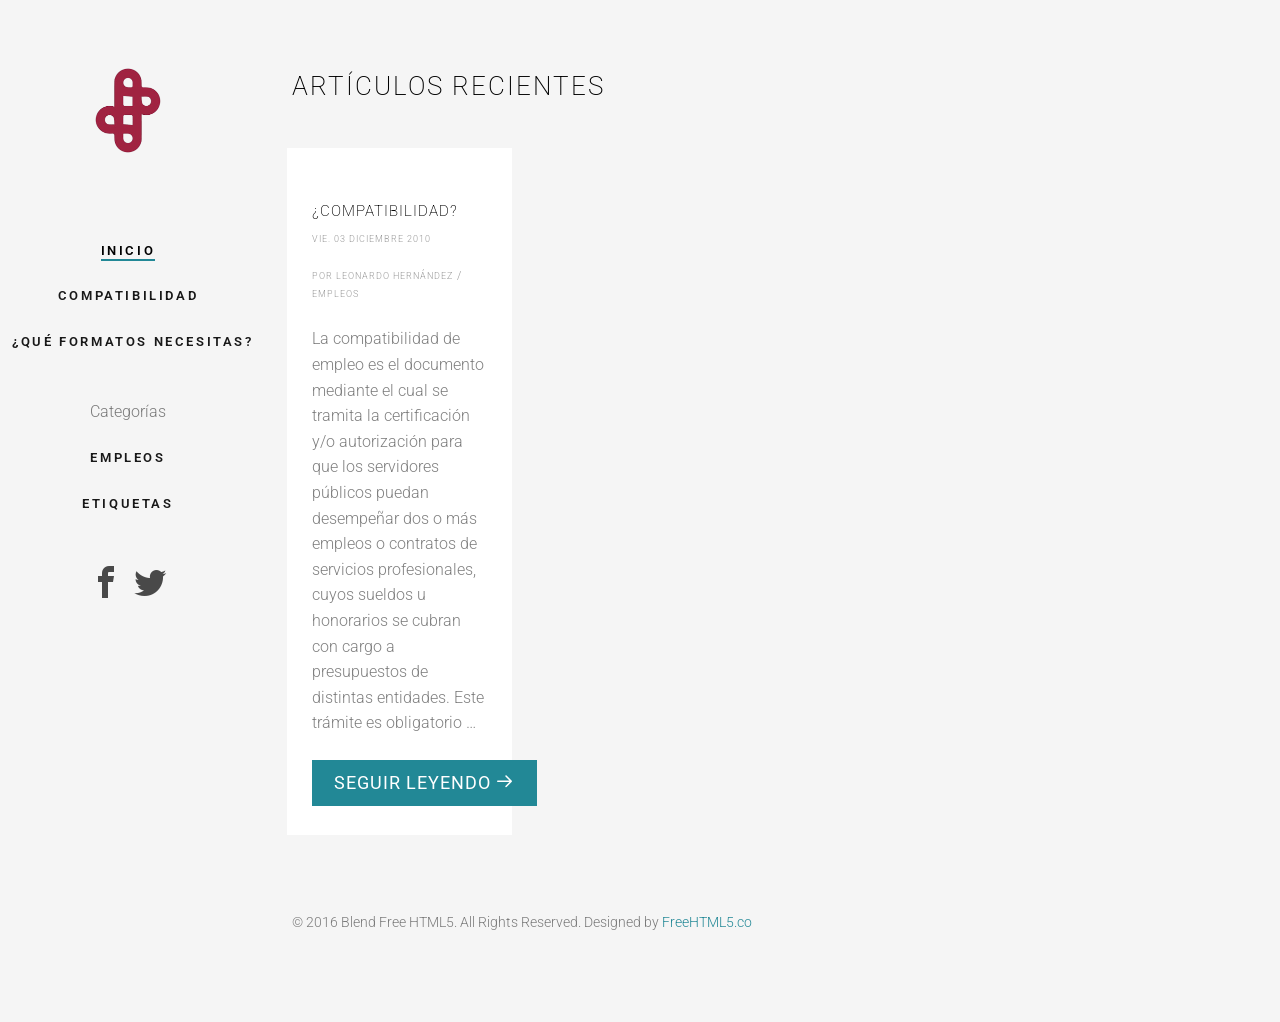
==== commit cb3ccf9c: "Elimina Creador" ====
--- a/index.html
+++ b/index.html
@@ -108,8 +108,6 @@
 
 <div class="fh5co-footer">
     <p><small>&copy; 2016 Blend Free HTML5. All Rights Reserved.</span> <span>Designed by <a href="http://freehtml5.co/" target="_blank">FreeHTML5.co</a></span>
-    <br /><span>Pelican Theme by: <a href="https://github.com/claudio-walser/pelican-fh5co-marble" target="_blank">Claudio Walser</a></span></small></p>
-
 </div>                
         </div>
     </div>
